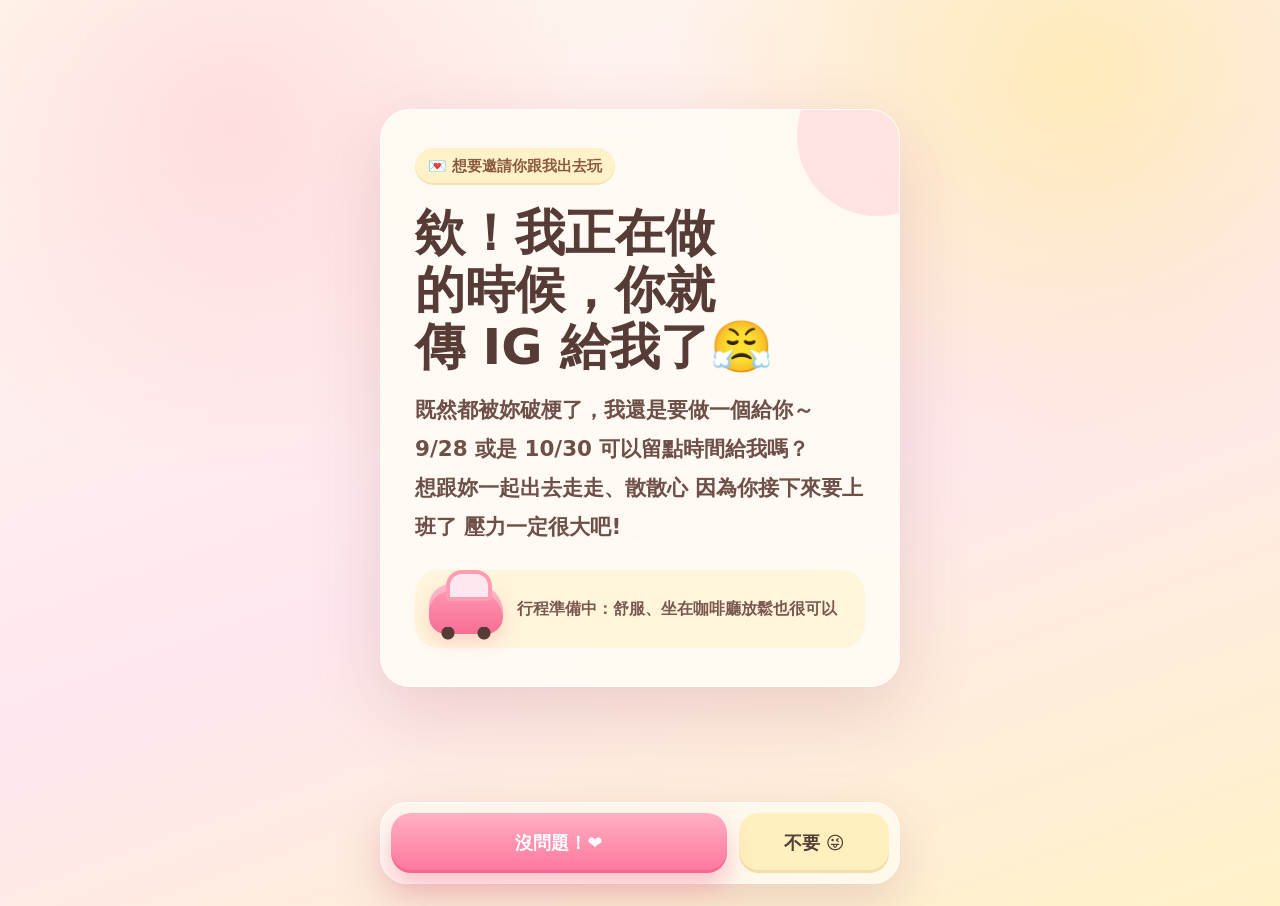
==== index.html @ 69df7c24 "Add files via upload" ====
<!doctype html>
<html lang="zh-Hant">
<head>
  <meta charset="utf-8">
  <meta name="viewport" content="width=device-width, initial-scale=1">
  <meta http-equiv="refresh" content="0; url=home.html">
  <title>正式邀請妳</title>
  <link rel="canonical" href="home.html">
</head>
<body>
  <script>
    window.location.replace("home.html");
  </script>
  <p>如果沒有自動開啟，請點 <a href="home.html">這裡</a>。</p>
</body>
</html>
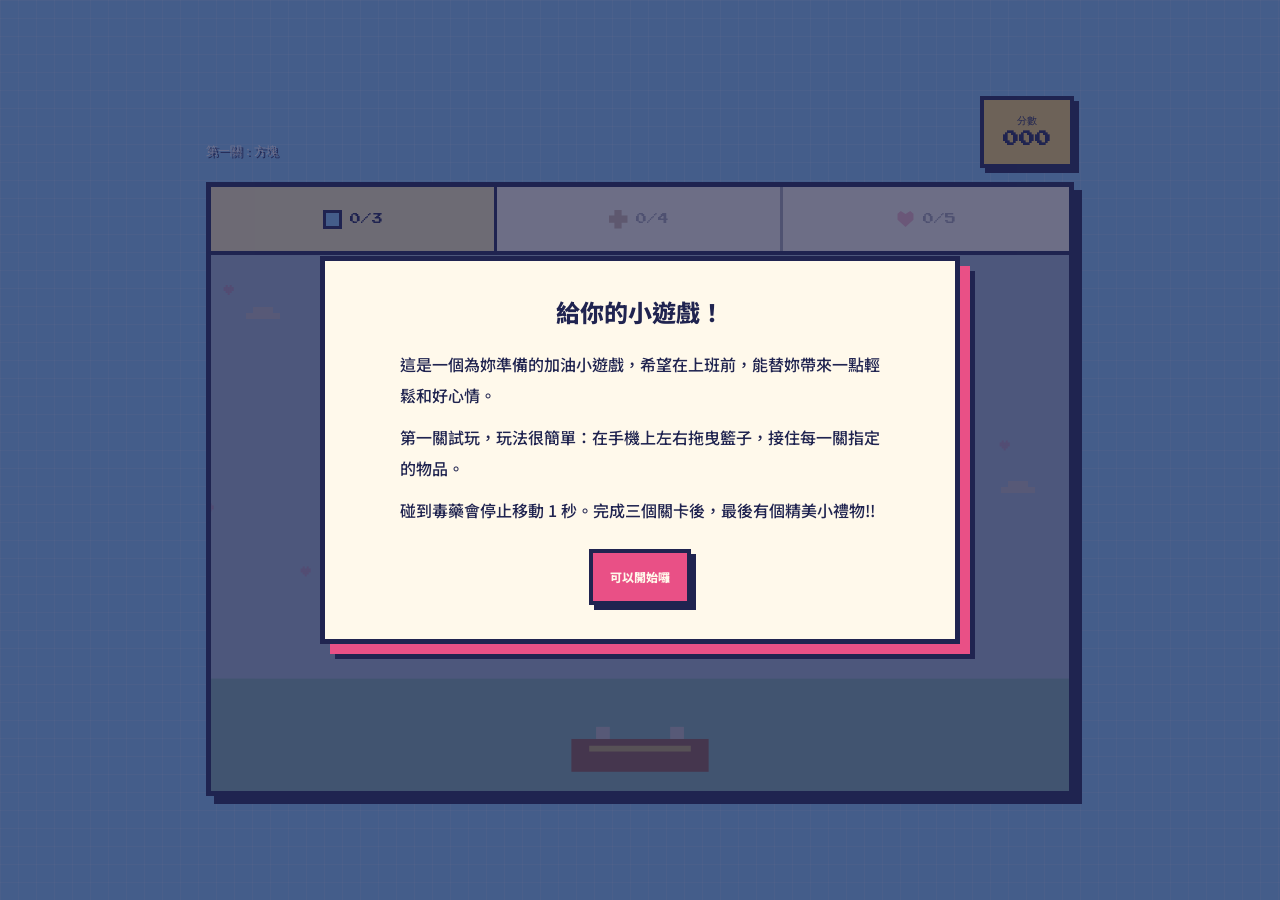
==== commit e7c1b9fb: "Add files via upload" ====
--- a/index.html
+++ b/index.html
@@ -1,16 +1,905 @@
 <!doctype html>
 <html lang="zh-Hant">
+
 <head>
-  <meta charset="utf-8">
-  <meta name="viewport" content="width=device-width, initial-scale=1">
-  <meta http-equiv="refresh" content="0; url=home.html">
-  <title>正式邀請妳</title>
-  <link rel="canonical" href="home.html">
+  <meta charset="UTF-8" />
+  <meta name="viewport" content="width=device-width, initial-scale=1.0, viewport-fit=cover" />
+  <meta name="description" content="A retro pixel catching game" />
+  <title>第一天的冒險</title>
+  <link rel="preconnect" href="https://fonts.googleapis.com" />
+  <link rel="preconnect" href="https://fonts.gstatic.com" crossorigin />
+  <link href="https://fonts.googleapis.com/css2?family=Caveat:wght@500;700&family=Noto+Sans+TC:wght@400;500;700;800&family=Press+Start+2P&display=swap"
+    rel="stylesheet" />
+  <style>
+    :root {
+      --ink: #202450;
+      --cream: #fff9eb;
+      --pink: #ff9ebe;
+      --pink-deep: #e95086;
+      --mint: #a8e5d0;
+      --sky: #8bc8f7;
+      --gold: #ffd768;
+      --line: #202450;
+      font-family: "Press Start 2P", monospace;
+      color: var(--ink);
+      background: #8bc8f7;
+    }
+
+    * {
+      box-sizing: border-box;
+    }
+
+    body {
+      min-width: 320px;
+      min-height: 100vh;
+      min-height: 100svh;
+      margin: 0;
+      overflow-x: hidden;
+      display: grid;
+      place-items: center;
+      background:
+        linear-gradient(90deg, rgba(255, 255, 255, .15) 1px, transparent 1px) 0 0 / 18px 18px,
+        linear-gradient(rgba(255, 255, 255, .15) 1px, transparent 1px) 0 0 / 18px 18px,
+        #8bc8f7;
+    }
+
+    button {
+      font: inherit;
+    }
+
+    .game-shell {
+      width: min(100%, 900px);
+      margin: 0 auto;
+      padding: 20px 16px 28px;
+    }
+
+    .masthead {
+      display: flex;
+      align-items: end;
+      justify-content: space-between;
+      gap: 16px;
+      margin-bottom: 14px;
+    }
+
+    .eyebrow {
+      margin: 0 0 8px;
+      color: #fff;
+      font-size: clamp(9px, 1.5vw, 12px);
+      text-shadow: 2px 2px 0 var(--ink);
+    }
+
+    h1 {
+      margin: 0;
+      font-size: clamp(19px, 4vw, 34px);
+      line-height: 1.35;
+      letter-spacing: 0;
+      color: var(--cream);
+      text-shadow: 4px 4px 0 var(--pink-deep), 7px 7px 0 var(--ink);
+    }
+
+    .score {
+      min-width: 94px;
+      padding: 12px 10px;
+      border: 4px solid var(--ink);
+      background: var(--gold);
+      box-shadow: 5px 5px 0 var(--ink);
+      text-align: center;
+      font-size: 10px;
+      line-height: 1.55;
+    }
+
+    .score strong {
+      display: block;
+      font-size: 16px;
+    }
+
+    .pixel-frame {
+      border: 5px solid var(--ink);
+      background: var(--cream);
+      box-shadow: 8px 8px 0 var(--ink);
+    }
+
+    .hud {
+      display: grid;
+      grid-template-columns: repeat(3, 1fr);
+      border-bottom: 4px solid var(--ink);
+      background: var(--cream);
+    }
+
+    .goal {
+      display: flex;
+      align-items: center;
+      justify-content: center;
+      gap: 8px;
+      min-height: 64px;
+      border-right: 3px solid var(--ink);
+      font-size: 11px;
+    }
+
+    .goal:last-child {
+      border-right: 0;
+    }
+
+    .goal {
+      transition: opacity .2s ease, background .2s ease;
+    }
+
+    .goal.is-locked {
+      opacity: .38;
+    }
+
+    .goal.is-active {
+      background: #fff0b8;
+    }
+
+    .goal.is-complete {
+      background: var(--mint);
+    }
+
+    .goal-icon {
+      width: 19px;
+      height: 19px;
+      image-rendering: pixelated;
+    }
+
+    .goal-icon.heart {
+      background: var(--pink-deep);
+      clip-path: polygon(50% 92%, 8% 54%, 8% 22%, 25% 8%, 50% 23%, 75% 8%, 92% 22%, 92% 54%);
+    }
+
+    .goal-icon.square {
+      background: var(--sky);
+      border: 3px solid var(--ink);
+    }
+
+    .goal-icon.cross {
+      background: #8f563e;
+      clip-path: polygon(31% 0, 69% 0, 69% 31%, 100% 31%, 100% 69%, 69% 69%, 69% 100%, 31% 100%, 31% 69%, 0 69%, 0 31%, 31% 31%);
+    }
+
+    .arena {
+      position: relative;
+      aspect-ratio: 16 / 10;
+      min-height: 370px;
+      overflow: hidden;
+      touch-action: none;
+      background: #d5f0ff;
+    }
+
+    canvas {
+      width: 100%;
+      height: 100%;
+      display: block;
+      cursor: crosshair;
+      image-rendering: pixelated;
+    }
+
+    .pause-layer {
+      position: absolute;
+      inset: 0;
+      display: grid;
+      place-items: center;
+      background: rgba(32, 36, 80, .28);
+    }
+
+    .pause-layer[hidden] {
+      display: none;
+    }
+
+    .start-button,
+    .modal-button {
+      border: 4px solid var(--ink);
+      padding: 15px 17px;
+      font-family: "Noto Sans TC", "Microsoft JhengHei", sans-serif;
+      font-weight: 800;
+      color: var(--cream);
+      background: var(--pink-deep);
+      box-shadow: 5px 5px 0 var(--ink);
+      cursor: pointer;
+      font-size: 12px;
+      line-height: 1.5;
+    }
+
+    .start-button:hover,
+    .modal-button:hover {
+      background: #d63d72;
+    }
+
+    .start-button:active,
+    .modal-button:active {
+      transform: translate(4px, 4px);
+      box-shadow: 1px 1px 0 var(--ink);
+    }
+
+    .modal-backdrop {
+      position: fixed;
+      z-index: 4;
+      inset: 0;
+      display: grid;
+      place-items: center;
+      padding: 18px;
+      background: rgba(32, 36, 80, .65);
+    }
+
+    .modal-backdrop[hidden] {
+      display: none;
+    }
+
+    .modal {
+      width: min(100%, 640px);
+      max-height: min(760px, calc(100vh - 36px));
+      overflow: auto;
+      border: 5px solid var(--ink);
+      padding: clamp(20px, 5vw, 34px);
+      background: var(--cream);
+      box-shadow: 10px 10px 0 var(--pink-deep), 15px 15px 0 var(--ink);
+      text-align: center;
+    }
+
+    .modal h2 {
+      margin: 0 0 20px;
+      font-family: "Noto Sans TC", "Microsoft JhengHei", sans-serif;
+      font-weight: 800;
+      font-size: clamp(16px, 3vw, 24px);
+      line-height: 1.45;
+    }
+
+    .polaroid {
+      width: min(100%, 280px);
+      margin: 0 auto 22px;
+      padding: 10px 10px 30px;
+      border: 3px solid var(--ink);
+      background: white;
+      box-shadow: 5px 5px 0 var(--ink);
+      transform: rotate(-2deg);
+    }
+
+    .polaroid img {
+      width: 100%;
+      aspect-ratio: 1 / .8;
+      object-fit: cover;
+      background: linear-gradient(135deg, var(--pink), var(--gold), var(--sky));
+    }
+
+    .polaroid figcaption {
+      margin-top: 14px;
+      font-family: "Noto Sans TC", "Microsoft JhengHei", sans-serif;
+      font-size: 20px;
+      font-weight: 700;
+      line-height: 1.35;
+    }
+
+      .note {
+        margin: 0 auto 22px;
+      max-width: 520px;
+      font-family: "Noto Sans TC", "Microsoft JhengHei", sans-serif;
+      font-size: clamp(18px, 3.5vw, 22px);
+      font-weight: 700;
+      line-height: 1.65;
+      }
+
+      .intro-copy {
+        margin: 0 auto 24px;
+        max-width: 480px;
+        font-family: "Noto Sans TC", "Microsoft JhengHei", sans-serif;
+        font-size: 16px;
+        font-weight: 500;
+        line-height: 1.9;
+        text-align: left;
+      }
+
+      .intro-copy p { margin: 0 0 12px; }
+      .intro-copy p:last-child { margin-bottom: 0; }
+
+    .photo-gallery {
+      display: grid;
+      grid-template-columns: repeat(5, minmax(0, 1fr));
+      gap: 8px;
+      margin: 0 auto 24px;
+      max-width: 560px;
+    }
+
+    .milestone-memory {
+      display: grid;
+      grid-template-columns: repeat(6, minmax(0, 1fr));
+      grid-template-rows: repeat(4, minmax(58px, 1fr));
+      gap: 8px;
+      min-height: 330px;
+      margin-bottom: 22px;
+    }
+
+    .milestone-memory .note {
+      z-index: 1;
+      grid-column: 2 / 6;
+      grid-row: 2 / 4;
+      display: grid;
+      place-items: center;
+      margin: 0;
+      padding: 18px;
+      border: 3px solid var(--pink-deep);
+      background: rgba(255, 249, 235, .96);
+      box-shadow: 4px 4px 0 var(--ink);
+    }
+
+    .milestone-memory figure:nth-of-type(1) { grid-column: 1; grid-row: 1; }
+    .milestone-memory figure:nth-of-type(2) { grid-column: 2; grid-row: 1; }
+    .milestone-memory figure:nth-of-type(3) { grid-column: 3; grid-row: 1; }
+    .milestone-memory figure:nth-of-type(4) { grid-column: 4; grid-row: 1; }
+    .milestone-memory figure:nth-of-type(5) { grid-column: 5; grid-row: 1; }
+    .milestone-memory figure:nth-of-type(6) { grid-column: 6; grid-row: 1; }
+    .milestone-memory figure:nth-of-type(7) { grid-column: 1; grid-row: 2; }
+    .milestone-memory figure:nth-of-type(8) { grid-column: 6; grid-row: 2; }
+    .milestone-memory figure:nth-of-type(9) { grid-column: 1; grid-row: 3; }
+    .milestone-memory figure:nth-of-type(10) { grid-column: 6; grid-row: 3; }
+    }
+
+    .photo-tile {
+      aspect-ratio: 1;
+      width: 100%;
+      margin: 0;
+      overflow: hidden;
+      border: 2px solid var(--ink);
+      background: var(--pink);
+      box-shadow: 2px 2px 0 var(--ink);
+    }
+
+    .photo-tile img {
+      width: 100%;
+      height: 100%;
+      object-fit: cover;
+    }
+
+    .letter {
+      margin: 0 0 25px;
+      padding: 20px;
+      border: 3px dashed var(--pink-deep);
+      background: #fff;
+      font-family: "Noto Sans TC", "Microsoft JhengHei", sans-serif;
+      font-size: clamp(17px, 3.5vw, 20px);
+      font-weight: 500;
+      line-height: 1.9;
+      text-align: left;
+    }
+
+    .letter p {
+      margin: 0 0 12px;
+    }
+
+    .letter p:last-child {
+      margin-bottom: 0;
+    }
+
+    @media (max-width: 520px) {
+      .game-shell {
+        min-height: 100svh;
+        display: grid;
+        grid-template-rows: auto minmax(0, 1fr);
+        align-content: start;
+        padding:
+          max(12px, env(safe-area-inset-top)) max(10px, env(safe-area-inset-right)) max(16px, env(safe-area-inset-bottom)) max(10px, env(safe-area-inset-left));
+      }
+
+      .masthead {
+        align-items: center;
+        margin-bottom: 10px;
+      }
+
+      .eyebrow {
+        margin-bottom: 5px;
+      }
+
+      h1 {
+        font-size: clamp(17px, 6vw, 24px);
+      }
+
+      .score {
+        min-width: 76px;
+        padding: 8px 6px;
+        font-size: 8px;
+      }
+
+      .score strong {
+        font-size: 12px;
+      }
+
+      .pixel-frame {
+        display: grid;
+        grid-template-rows: auto minmax(0, 1fr) auto;
+        min-height: 0;
+        align-self: stretch;
+      }
+
+      .arena {
+        height: clamp(310px, calc(100svh - 165px), 610px);
+        min-height: 0;
+        aspect-ratio: auto;
+      }
+
+      .goal {
+        min-height: 55px;
+        gap: 5px;
+        font-size: 9px;
+      }
+
+      .goal-icon {
+        width: 15px;
+        height: 15px;
+      }
+
+      .modal-backdrop {
+        padding: max(14px, env(safe-area-inset-top)) 14px max(14px, env(safe-area-inset-bottom));
+      }
+
+      .modal {
+        max-height: calc(100svh - 28px);
+        padding: 20px 16px;
+      }
+
+      .letter {
+        padding: 16px;
+      }
+
+      .photo-gallery {
+        grid-template-columns: repeat(2, minmax(0, 1fr));
+        gap: 12px;
+      }
+
+    }
+
+    @media (max-width: 720px) and (orientation: landscape) {
+      .game-shell {
+        padding-block: 8px;
+      }
+
+      .masthead {
+        margin-bottom: 6px;
+      }
+
+      .eyebrow {
+        display: none;
+      }
+
+      .arena {
+        min-height: 260px;
+      }
+
+      .goal {
+        min-height: 45px;
+      }
+
+    }
+  </style>
 </head>
+
 <body>
+  <main class="game-shell">
+    <header class="masthead">
+        <div>
+          <p class="eyebrow" id="eyebrow">第一關</p>
+        </div>
+      <div class="score" aria-label="分數"><span id="scoreLabel">分數</span><strong id="score">000</strong></div>
+    </header>
+
+    <section class="pixel-frame" aria-label="Pixel catching game">
+      <div class="hud" aria-label="Collection goals">
+        <div class="goal" data-goal="square"><span class="goal-icon square"></span><span id="squares">0/3</span></div>
+        <div class="goal" data-goal="cross"><span class="goal-icon cross"></span><span id="crosses">0/4</span></div>
+        <div class="goal" data-goal="heart"><span class="goal-icon heart"></span><span id="hearts">0/5</span></div>
+      </div>
+      <div class="arena" id="arena">
+        <canvas id="game" aria-label="移動籃子接住掉落物品"></canvas>
+        <div class="pause-layer" id="startLayer">
+          <button class="start-button" id="startButton" type="button">開始遊戲</button>
+        </div>
+      </div>
+    </section>
+    </main>
+
+    <div class="modal-backdrop" id="introBackdrop">
+      <section class="modal" role="dialog" aria-modal="true" aria-labelledby="introTitle">
+        <h2 id="introTitle">歡迎來到第一天的冒險！</h2>
+        <div class="intro-copy" id="introCopy"></div>
+        <button class="modal-button" id="introButton" type="button">我準備好了</button>
+      </section>
+    </div>
+
+    <div class="modal-backdrop" id="milestoneBackdrop" hidden>
+    <section class="modal" role="dialog" aria-modal="true" aria-labelledby="milestoneTitle">
+      <h2 id="milestoneTitle">完成目標！</h2>
+      <div class="milestone-memory">
+        <p class="note" id="milestoneNote"></p>
+      </div>
+      <button class="modal-button" id="continueButton" type="button">下一關</button>
+    </section>
+  </div>
+
+  <div class="modal-backdrop" id="victoryBackdrop" hidden>
+    <section class="modal" role="dialog" aria-modal="true" aria-labelledby="victoryTitle">
+      <h2 id="victoryTitle">冒險完成！</h2>
+      <div class="photo-gallery" id="photoGallery" aria-label="回憶照片牆"></div>
+      <article class="letter" id="letter"></article>
+      <button class="modal-button" id="restartButton" type="button">再玩一次</button>
+    </section>
+  </div>
+
+  <script src="./content.js"></script>
   <script>
-    window.location.replace("home.html");
+    "use strict";
+
+    const canvas = document.getElementById("game");
+    const context = canvas.getContext("2d");
+    const arena = document.getElementById("arena");
+    const scoreEl = document.getElementById("score");
+    const startLayer = document.getElementById("startLayer");
+    const targets = Object.fromEntries(
+      Object.entries(GAME_CONTENT.stages).map(([type, stage]) => [type, stage.target])
+    );
+    const collected = { heart: 0, cross: 0, square: 0 };
+    const stageTypes = ["square", "cross", "heart"];
+    const counterIds = { heart: "hearts", cross: "crosses", square: "squares" };
+    const colors = { heart: "#e95086", cross: "#8f563e", square: "#5aaee9", hazard: "#7865b4" };
+    let width = 0, height = 0, lastTime = 0, spawnTimer = 0, score = 0;
+    let playing = false, frozenUntil = 0, shake = 0, stageIndex = 0;
+    let items = [], particles = [], confetti = [];
+    const player = { x: .5, y: .88, width: .16 };
+    const pressed = new Set();
+    let dragState = null;
+
+    function applyContent() {
+      const ui = GAME_CONTENT.ui;
+      document.title = ui.pageTitle;
+      document.getElementById("eyebrow").textContent = ui.eyebrow;
+      document.getElementById("scoreLabel").textContent = ui.scoreLabel;
+      document.getElementById("startButton").textContent = ui.startButton;
+        document.getElementById("continueButton").textContent = ui.continueButton;
+        document.getElementById("restartButton").textContent = ui.restartButton;
+        document.getElementById("introTitle").textContent = GAME_CONTENT.intro.title;
+        document.getElementById("introCopy").innerHTML = GAME_CONTENT.intro.lines
+          .map(text => "<p>" + text + "</p>")
+          .join("");
+        document.getElementById("introButton").textContent = GAME_CONTENT.intro.button;
+      document.getElementById("victoryTitle").textContent = ui.victoryTitle;
+    }
+
+    function resize() {
+      const rect = arena.getBoundingClientRect();
+      const ratio = Math.min(window.devicePixelRatio || 1, 2);
+      canvas.width = Math.round(rect.width * ratio);
+      canvas.height = Math.round(rect.height * ratio);
+      context.setTransform(ratio, 0, 0, ratio, 0, 0);
+      width = rect.width;
+      height = rect.height;
+    }
+
+    function drawPixelHeart(x, y, size, color) {
+      const s = size / 5;
+      context.fillStyle = color;
+      [[1, 0], [3, 0], [0, 1], [1, 1], [2, 1], [3, 1], [4, 1], [0, 2], [1, 2], [2, 2], [3, 2], [4, 2], [1, 3], [2, 3], [3, 3], [2, 4]].forEach(([px, py]) => context.fillRect(x + px * s, y + py * s, s, s));
+    }
+
+    function drawCross(x, y, size) {
+      const arm = size * .32;
+      context.fillStyle = colors.cross;
+      context.fillRect(x + arm, y, size - arm * 2, size);
+      context.fillRect(x, y + arm, size, size - arm * 2);
+      context.fillStyle = "#f3d4b3";
+      context.fillRect(x + arm + size * .08, y + arm + size * .08, size * .14, size * .14);
+    }
+
+    function drawSquare(x, y, size) {
+      context.fillStyle = colors.square;
+      context.fillRect(x, y, size, size);
+      context.fillStyle = "#d9f4ff";
+      context.fillRect(x + size * .2, y + size * .2, size * .24, size * .24);
+    }
+
+    function drawHazard(x, y, size) {
+      context.fillStyle = colors.hazard;
+      context.fillRect(x + size * .25, y, size * .5, size * .16);
+      context.fillRect(x + size * .15, y + size * .16, size * .7, size * .7);
+      context.fillStyle = "#f5dcff";
+      context.fillRect(x + size * .28, y + size * .42, size * .44, size * .2);
+      context.fillStyle = "#202450";
+      context.fillRect(x + size * .44, y + size * .22, size * .12, size * .12);
+    }
+
+      function drawBasket() {
+        const basketWidth = player.width * width;
+        const basketHeight = Math.max(30, height * .09);
+        const x = player.x * width - basketWidth / 2;
+        const y = player.y * height;
+        if (performance.now() < frozenUntil) {
+          context.fillStyle = "rgba(120, 101, 180, .45)";
+          context.fillRect(x - 7, y - 7, basketWidth + 14, basketHeight + 14);
+          context.fillStyle = "#f5dcff";
+          context.fillRect(x - 4, y - 4, basketWidth + 8, 4);
+        }
+        context.fillStyle = "#b86d4b";
+      context.fillRect(x, y + basketHeight * .25, basketWidth, basketHeight * .68);
+      context.fillStyle = "#ffd768";
+      context.fillRect(x + basketWidth * .13, y + basketHeight * .39, basketWidth * .74, basketHeight * .12);
+      context.fillStyle = "#fff9eb";
+      context.fillRect(x + basketWidth * .18, y, basketWidth * .1, basketHeight * .25);
+      context.fillRect(x + basketWidth * .72, y, basketWidth * .1, basketHeight * .25);
+    }
+
+    function drawBackground(time) {
+      context.fillStyle = "#d5f0ff";
+      context.fillRect(0, 0, width, height);
+      context.fillStyle = "#a8e5d0";
+      context.fillRect(0, height * .79, width, height * .21);
+      for (let i = 0; i < 11; i++) {
+        const x = ((i * 97 + time * .006) % (width + 35)) - 18;
+        const y = 30 + ((i * 63) % (height * .65));
+        drawPixelHeart(x, y, 10, "rgba(255, 158, 190, .55)");
+      }
+      context.fillStyle = "#fff9eb";
+      for (let i = 0; i < 6; i++) {
+        const x = (i * 151 + 35) % width;
+        const y = 58 + (i % 3) * 87;
+        context.fillRect(x, y, 34, 6);
+        context.fillRect(x + 7, y - 6, 20, 6);
+      }
+    }
+
+    function spawnItem() {
+      const roll = Math.random();
+      const type = roll < .4 ? stageTypes[stageIndex] : "hazard";
+      items.push({
+        type,
+        x: .08 + Math.random() * .84,
+        y: -.08,
+        speed: .32 + Math.random() * .20,
+        size: Math.max(21, Math.min(32, width * .045)),
+        drift: (Math.random() - .5) * .09
+      });
+    }
+
+    function burst(x, y, color, amount = 10) {
+      for (let i = 0; i < amount; i++) {
+        particles.push({ x, y, vx: (Math.random() - .5) * 150, vy: (Math.random() - .7) * 170, life: .45 + Math.random() * .3, color });
+      }
+    }
+
+    function catchItem(item) {
+      const x = item.x * width, y = item.y * height;
+        if (item.type === "hazard") {
+          frozenUntil = performance.now() + 1000;
+        score = Math.max(0, score - 15);
+        shake = 13;
+        burst(x, y, colors.hazard, 16);
+      } else {
+        collected[item.type]++;
+        score += 10;
+        burst(x, y, colors[item.type]);
+          document.getElementById(counterIds[item.type]).textContent = collected[item.type] + "/" + targets[item.type];
+        if (collected[item.type] === targets[item.type]) {
+          items = [];
+          showMilestone(item.type);
+        }
+      }
+      scoreEl.textContent = String(score).padStart(3, "0");
+    }
+
+    function showMilestone(type) {
+      playing = false;
+      updateStageUI();
+      const data = GAME_CONTENT.stages[type];
+      document.getElementById("milestoneTitle").textContent = data.title;
+      document.getElementById("milestoneNote").textContent = data.message;
+      document.getElementById("continueButton").textContent =
+        stageIndex === stageTypes.length - 1
+          ? GAME_CONTENT.ui.finishButton
+          : GAME_CONTENT.ui.continueButton;
+        renderMilestonePhotos(data.photos);
+        document.getElementById("milestoneBackdrop").hidden = false;
+    }
+
+    function updateStageUI() {
+      stageTypes.forEach((type, index) => {
+        const goal = document.querySelector('[data-goal="' + type + '"]');
+        goal.classList.toggle("is-active", index === stageIndex && collected[type] < targets[type]);
+        goal.classList.toggle("is-complete", collected[type] >= targets[type]);
+        goal.classList.toggle("is-locked", index > stageIndex);
+      });
+      document.getElementById("eyebrow").textContent = GAME_CONTENT.ui.stageLabels[stageIndex];
+    }
+
+    function setImage(image, source) {
+      const asset = typeof source === "string" ? { src: source } : source;
+      let fallbackUsed = false;
+
+      image.onerror = () => {
+        if (asset.fallback && !fallbackUsed) {
+          fallbackUsed = true;
+          image.src = asset.fallback;
+          return;
+        }
+        image.removeAttribute("src");
+        image.alt = GAME_CONTENT.ui.missingPhoto + asset.src;
+      };
+      image.src = asset.src;
+    }
+
+    function renderPhotoGallery(galleryId, photos) {
+      const gallery = document.getElementById(galleryId);
+      gallery.replaceChildren();
+      gallery.hidden = !photos || photos.length === 0;
+
+      (photos || []).slice(0, 10).forEach((asset, index) => {
+        const tile = document.createElement("figure");
+        const image = document.createElement("img");
+        const label = asset.caption || "回憶照片 " + (index + 1);
+
+        tile.className = "photo-tile";
+        image.alt = label;
+        image.loading = "eager";
+        image.title = label;
+        setImage(image, asset);
+        tile.append(image);
+        gallery.append(tile);
+      });
+    }
+
+    function renderMilestonePhotos(photos) {
+      const memory = document.querySelector(".milestone-memory");
+      memory.querySelectorAll(".milestone-photo").forEach(tile => tile.remove());
+
+      (photos || []).slice(0, 10).forEach((asset, index) => {
+        const tile = document.createElement("figure");
+        const image = document.createElement("img");
+        const label = asset.caption || "回憶照片 " + (index + 1);
+
+        tile.className = "photo-tile milestone-photo";
+        image.alt = label;
+        image.loading = "eager";
+        image.title = label;
+        setImage(image, asset);
+        tile.append(image);
+        memory.append(tile);
+      });
+    }
+
+    function renderGallery() {
+      renderPhotoGallery("photoGallery", GAME_CONTENT.photos.gallery);
+    }
+
+    function win() {
+      playing = false;
+      for (let i = 0; i < 120; i++) {
+        confetti.push({ x: Math.random() * width, y: -Math.random() * height, vy: 40 + Math.random() * 120, size: 4 + Math.random() * 8, color: [colors.heart, colors.cross, colors.square, colors.hazard][i % 4] });
+      }
+      setTimeout(() => {
+        document.getElementById("letter").innerHTML = GAME_CONTENT.letter.map(text => "<p>" + text + "</p>").join("");
+        document.getElementById("victoryBackdrop").hidden = false;
+      }, 650);
+    }
+
+    function update(delta, now) {
+      const speed = (pressed.has("ArrowLeft") || pressed.has("a") || pressed.has("A") ? -1 : 0) + (pressed.has("ArrowRight") || pressed.has("d") || pressed.has("D") ? 1 : 0);
+      if (now >= frozenUntil) player.x = Math.max(.08, Math.min(.92, player.x + speed * delta * .65));
+      items.forEach(item => { item.y += item.speed * delta; item.x += item.drift * delta; });
+      const basketY = player.y * height;
+      const basketHalf = player.width * width * .52;
+      items = items.filter(item => {
+        const x = item.x * width, y = item.y * height;
+        if (y > basketY - 16 && y < basketY + 45 && Math.abs(x - player.x * width) < basketHalf) {
+          catchItem(item);
+          return false;
+        }
+        return y < height + 50;
+      });
+      particles.forEach(p => { p.x += p.vx * delta; p.y += p.vy * delta; p.vy += 350 * delta; p.life -= delta; });
+      particles = particles.filter(p => p.life > 0);
+    }
+
+    function render(time) {
+      context.save();
+      if (shake > 0) {
+        context.translate((Math.random() - .5) * shake, (Math.random() - .5) * shake);
+        shake *= .82;
+      }
+      drawBackground(time);
+      items.forEach(item => {
+        const x = item.x * width - item.size / 2, y = item.y * height - item.size / 2;
+        if (item.type === "heart") drawPixelHeart(x, y, item.size, colors.heart);
+        if (item.type === "cross") drawCross(x, y, item.size);
+        if (item.type === "square") drawSquare(x, y, item.size);
+        if (item.type === "hazard") drawHazard(x, y, item.size);
+      });
+      particles.forEach(p => { context.globalAlpha = Math.max(0, p.life * 1.5); context.fillStyle = p.color; context.fillRect(p.x, p.y, 5, 5); });
+      context.globalAlpha = 1;
+      confetti.forEach(piece => { context.fillStyle = piece.color; context.fillRect(piece.x, piece.y, piece.size, piece.size); piece.y += piece.vy / 60; });
+      drawBasket();
+      context.restore();
+    }
+
+    function loop(time) {
+      const delta = Math.min((time - lastTime) / 1000 || 0, .05);
+      lastTime = time;
+      if (playing) {
+        spawnTimer += delta;
+        if (spawnTimer > .55) { spawnItem(); spawnTimer = 0; }
+        update(delta, time);
+      }
+      render(time);
+      requestAnimationFrame(loop);
+    }
+
+    function begin() {
+      playing = true;
+      startLayer.hidden = true;
+    }
+
+    function reset() {
+      Object.keys(collected).forEach(type => {
+        collected[type] = 0;
+          document.getElementById(counterIds[type]).textContent = "0/" + targets[type];
+      });
+      items = []; particles = []; confetti = []; score = 0; stageIndex = 0; player.x = .5;
+      scoreEl.textContent = "000";
+      updateStageUI();
+      document.getElementById("victoryBackdrop").hidden = true;
+      begin();
+    }
+
+      document.getElementById("startButton").addEventListener("click", begin);
+      document.getElementById("introButton").addEventListener("click", () => {
+        document.getElementById("introBackdrop").hidden = true;
+      });
+      document.getElementById("continueButton").addEventListener("click", () => {
+      document.getElementById("milestoneBackdrop").hidden = true;
+      if (stageIndex === stageTypes.length - 1) {
+        win();
+        return;
+      }
+      items = [];
+      stageIndex++;
+      updateStageUI();
+      playing = true;
+    });
+    document.getElementById("restartButton").addEventListener("click", reset);
+    window.addEventListener("keydown", event => {
+      if (["ArrowLeft", "ArrowRight", "a", "A", "d", "D"].includes(event.key)) {
+        event.preventDefault();
+        pressed.add(event.key);
+      }
+    });
+    window.addEventListener("keyup", event => pressed.delete(event.key));
+      function startDrag(event) {
+        if (performance.now() < frozenUntil) return;
+        const rect = arena.getBoundingClientRect();
+        dragState = {
+          pointerId: event.pointerId,
+          startX: event.clientX,
+          playerX: player.x,
+          arenaWidth: rect.width
+        };
+        arena.setPointerCapture(event.pointerId);
+      }
+
+      function movePlayerWithDrag(event) {
+        if (!dragState || event.pointerId !== dragState.pointerId || performance.now() < frozenUntil) return;
+        const distance = (event.clientX - dragState.startX) / dragState.arenaWidth;
+        player.x = Math.max(.08, Math.min(.92, dragState.playerX + distance));
+      }
+
+      function endDrag(event) {
+        if (dragState && event.pointerId === dragState.pointerId) dragState = null;
+      }
+
+    arena.addEventListener("pointerdown", startDrag);
+    arena.addEventListener("pointermove", movePlayerWithDrag);
+    arena.addEventListener("pointerup", endDrag);
+    arena.addEventListener("pointercancel", endDrag);
+    arena.addEventListener("lostpointercapture", endDrag);
+    window.addEventListener("resize", resize);
+
+    resize();
+    applyContent();
+    updateStageUI();
+    requestAnimationFrame(loop);
   </script>
-  <p>如果沒有自動開啟，請點 <a href="home.html">這裡</a>。</p>
 </body>
+
 </html>
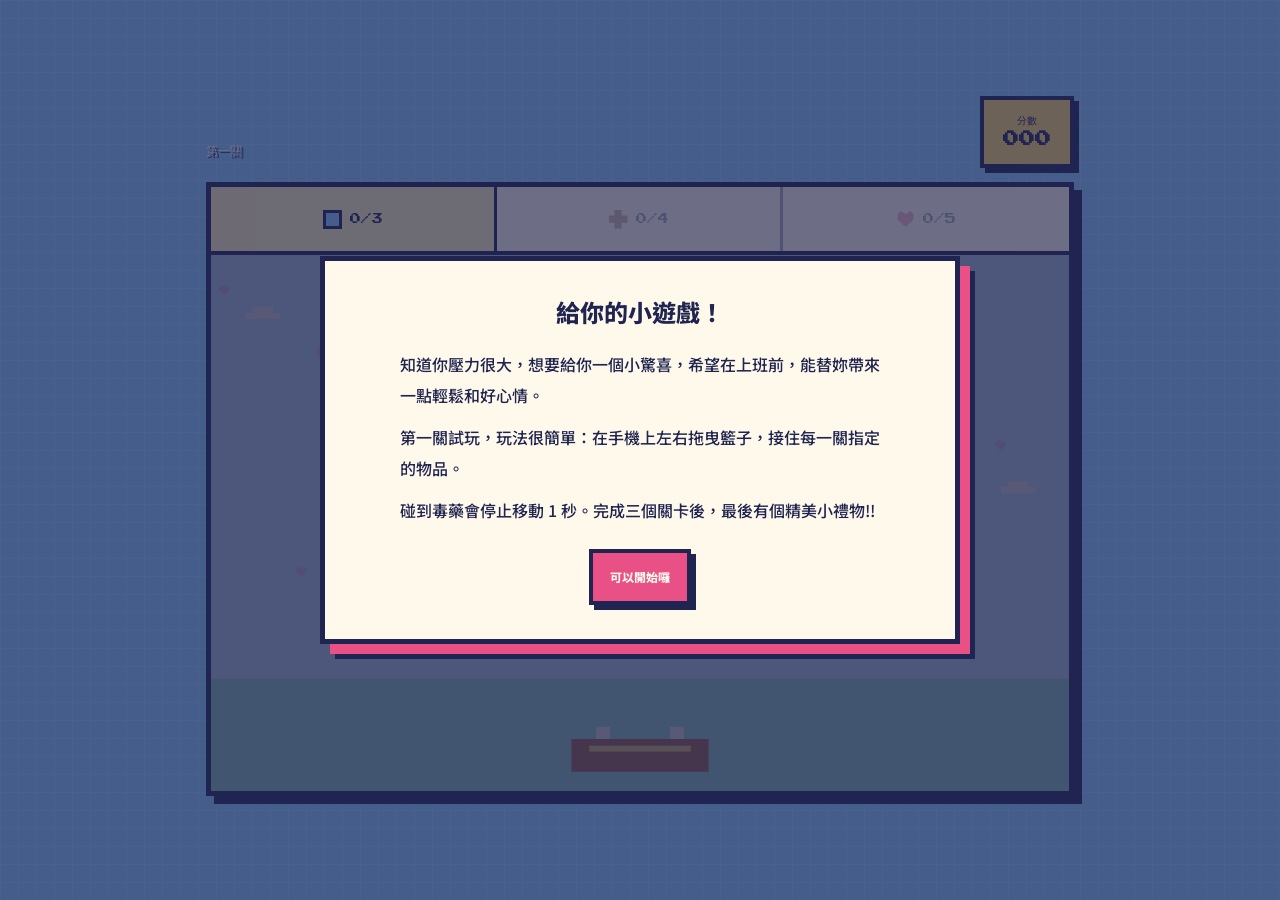
==== commit 4bb29745: "Add files via upload" ====
--- a/index.html
+++ b/index.html
@@ -9,466 +9,8 @@
   <link rel="preconnect" href="https://fonts.googleapis.com" />
   <link rel="preconnect" href="https://fonts.gstatic.com" crossorigin />
   <link href="https://fonts.googleapis.com/css2?family=Caveat:wght@500;700&family=Noto+Sans+TC:wght@400;500;700;800&family=Press+Start+2P&display=swap"
-    rel="stylesheet" />
-  <style>
-    :root {
-      --ink: #202450;
-      --cream: #fff9eb;
-      --pink: #ff9ebe;
-      --pink-deep: #e95086;
-      --mint: #a8e5d0;
-      --sky: #8bc8f7;
-      --gold: #ffd768;
-      --line: #202450;
-      font-family: "Press Start 2P", monospace;
-      color: var(--ink);
-      background: #8bc8f7;
-    }
-
-    * {
-      box-sizing: border-box;
-    }
-
-    body {
-      min-width: 320px;
-      min-height: 100vh;
-      min-height: 100svh;
-      margin: 0;
-      overflow-x: hidden;
-      display: grid;
-      place-items: center;
-      background:
-        linear-gradient(90deg, rgba(255, 255, 255, .15) 1px, transparent 1px) 0 0 / 18px 18px,
-        linear-gradient(rgba(255, 255, 255, .15) 1px, transparent 1px) 0 0 / 18px 18px,
-        #8bc8f7;
-    }
-
-    button {
-      font: inherit;
-    }
-
-    .game-shell {
-      width: min(100%, 900px);
-      margin: 0 auto;
-      padding: 20px 16px 28px;
-    }
-
-    .masthead {
-      display: flex;
-      align-items: end;
-      justify-content: space-between;
-      gap: 16px;
-      margin-bottom: 14px;
-    }
-
-    .eyebrow {
-      margin: 0 0 8px;
-      color: #fff;
-      font-size: clamp(9px, 1.5vw, 12px);
-      text-shadow: 2px 2px 0 var(--ink);
-    }
-
-    h1 {
-      margin: 0;
-      font-size: clamp(19px, 4vw, 34px);
-      line-height: 1.35;
-      letter-spacing: 0;
-      color: var(--cream);
-      text-shadow: 4px 4px 0 var(--pink-deep), 7px 7px 0 var(--ink);
-    }
-
-    .score {
-      min-width: 94px;
-      padding: 12px 10px;
-      border: 4px solid var(--ink);
-      background: var(--gold);
-      box-shadow: 5px 5px 0 var(--ink);
-      text-align: center;
-      font-size: 10px;
-      line-height: 1.55;
-    }
-
-    .score strong {
-      display: block;
-      font-size: 16px;
-    }
-
-    .pixel-frame {
-      border: 5px solid var(--ink);
-      background: var(--cream);
-      box-shadow: 8px 8px 0 var(--ink);
-    }
-
-    .hud {
-      display: grid;
-      grid-template-columns: repeat(3, 1fr);
-      border-bottom: 4px solid var(--ink);
-      background: var(--cream);
-    }
-
-    .goal {
-      display: flex;
-      align-items: center;
-      justify-content: center;
-      gap: 8px;
-      min-height: 64px;
-      border-right: 3px solid var(--ink);
-      font-size: 11px;
-    }
-
-    .goal:last-child {
-      border-right: 0;
-    }
-
-    .goal {
-      transition: opacity .2s ease, background .2s ease;
-    }
-
-    .goal.is-locked {
-      opacity: .38;
-    }
-
-    .goal.is-active {
-      background: #fff0b8;
-    }
-
-    .goal.is-complete {
-      background: var(--mint);
-    }
-
-    .goal-icon {
-      width: 19px;
-      height: 19px;
-      image-rendering: pixelated;
-    }
-
-    .goal-icon.heart {
-      background: var(--pink-deep);
-      clip-path: polygon(50% 92%, 8% 54%, 8% 22%, 25% 8%, 50% 23%, 75% 8%, 92% 22%, 92% 54%);
-    }
-
-    .goal-icon.square {
-      background: var(--sky);
-      border: 3px solid var(--ink);
-    }
-
-    .goal-icon.cross {
-      background: #8f563e;
-      clip-path: polygon(31% 0, 69% 0, 69% 31%, 100% 31%, 100% 69%, 69% 69%, 69% 100%, 31% 100%, 31% 69%, 0 69%, 0 31%, 31% 31%);
-    }
-
-    .arena {
-      position: relative;
-      aspect-ratio: 16 / 10;
-      min-height: 370px;
-      overflow: hidden;
-      touch-action: none;
-      background: #d5f0ff;
-    }
-
-    canvas {
-      width: 100%;
-      height: 100%;
-      display: block;
-      cursor: crosshair;
-      image-rendering: pixelated;
-    }
-
-    .pause-layer {
-      position: absolute;
-      inset: 0;
-      display: grid;
-      place-items: center;
-      background: rgba(32, 36, 80, .28);
-    }
-
-    .pause-layer[hidden] {
-      display: none;
-    }
-
-    .start-button,
-    .modal-button {
-      border: 4px solid var(--ink);
-      padding: 15px 17px;
-      font-family: "Noto Sans TC", "Microsoft JhengHei", sans-serif;
-      font-weight: 800;
-      color: var(--cream);
-      background: var(--pink-deep);
-      box-shadow: 5px 5px 0 var(--ink);
-      cursor: pointer;
-      font-size: 12px;
-      line-height: 1.5;
-    }
-
-    .start-button:hover,
-    .modal-button:hover {
-      background: #d63d72;
-    }
-
-    .start-button:active,
-    .modal-button:active {
-      transform: translate(4px, 4px);
-      box-shadow: 1px 1px 0 var(--ink);
-    }
-
-    .modal-backdrop {
-      position: fixed;
-      z-index: 4;
-      inset: 0;
-      display: grid;
-      place-items: center;
-      padding: 18px;
-      background: rgba(32, 36, 80, .65);
-    }
-
-    .modal-backdrop[hidden] {
-      display: none;
-    }
-
-    .modal {
-      width: min(100%, 640px);
-      max-height: min(760px, calc(100vh - 36px));
-      overflow: auto;
-      border: 5px solid var(--ink);
-      padding: clamp(20px, 5vw, 34px);
-      background: var(--cream);
-      box-shadow: 10px 10px 0 var(--pink-deep), 15px 15px 0 var(--ink);
-      text-align: center;
-    }
-
-    .modal h2 {
-      margin: 0 0 20px;
-      font-family: "Noto Sans TC", "Microsoft JhengHei", sans-serif;
-      font-weight: 800;
-      font-size: clamp(16px, 3vw, 24px);
-      line-height: 1.45;
-    }
-
-    .polaroid {
-      width: min(100%, 280px);
-      margin: 0 auto 22px;
-      padding: 10px 10px 30px;
-      border: 3px solid var(--ink);
-      background: white;
-      box-shadow: 5px 5px 0 var(--ink);
-      transform: rotate(-2deg);
-    }
-
-    .polaroid img {
-      width: 100%;
-      aspect-ratio: 1 / .8;
-      object-fit: cover;
-      background: linear-gradient(135deg, var(--pink), var(--gold), var(--sky));
-    }
-
-    .polaroid figcaption {
-      margin-top: 14px;
-      font-family: "Noto Sans TC", "Microsoft JhengHei", sans-serif;
-      font-size: 20px;
-      font-weight: 700;
-      line-height: 1.35;
-    }
-
-      .note {
-        margin: 0 auto 22px;
-      max-width: 520px;
-      font-family: "Noto Sans TC", "Microsoft JhengHei", sans-serif;
-      font-size: clamp(18px, 3.5vw, 22px);
-      font-weight: 700;
-      line-height: 1.65;
-      }
-
-      .intro-copy {
-        margin: 0 auto 24px;
-        max-width: 480px;
-        font-family: "Noto Sans TC", "Microsoft JhengHei", sans-serif;
-        font-size: 16px;
-        font-weight: 500;
-        line-height: 1.9;
-        text-align: left;
-      }
-
-      .intro-copy p { margin: 0 0 12px; }
-      .intro-copy p:last-child { margin-bottom: 0; }
-
-    .photo-gallery {
-      display: grid;
-      grid-template-columns: repeat(5, minmax(0, 1fr));
-      gap: 8px;
-      margin: 0 auto 24px;
-      max-width: 560px;
-    }
-
-    .milestone-memory {
-      display: grid;
-      grid-template-columns: repeat(6, minmax(0, 1fr));
-      grid-template-rows: repeat(4, minmax(58px, 1fr));
-      gap: 8px;
-      min-height: 330px;
-      margin-bottom: 22px;
-    }
-
-    .milestone-memory .note {
-      z-index: 1;
-      grid-column: 2 / 6;
-      grid-row: 2 / 4;
-      display: grid;
-      place-items: center;
-      margin: 0;
-      padding: 18px;
-      border: 3px solid var(--pink-deep);
-      background: rgba(255, 249, 235, .96);
-      box-shadow: 4px 4px 0 var(--ink);
-    }
-
-    .milestone-memory figure:nth-of-type(1) { grid-column: 1; grid-row: 1; }
-    .milestone-memory figure:nth-of-type(2) { grid-column: 2; grid-row: 1; }
-    .milestone-memory figure:nth-of-type(3) { grid-column: 3; grid-row: 1; }
-    .milestone-memory figure:nth-of-type(4) { grid-column: 4; grid-row: 1; }
-    .milestone-memory figure:nth-of-type(5) { grid-column: 5; grid-row: 1; }
-    .milestone-memory figure:nth-of-type(6) { grid-column: 6; grid-row: 1; }
-    .milestone-memory figure:nth-of-type(7) { grid-column: 1; grid-row: 2; }
-    .milestone-memory figure:nth-of-type(8) { grid-column: 6; grid-row: 2; }
-    .milestone-memory figure:nth-of-type(9) { grid-column: 1; grid-row: 3; }
-    .milestone-memory figure:nth-of-type(10) { grid-column: 6; grid-row: 3; }
-    }
-
-    .photo-tile {
-      aspect-ratio: 1;
-      width: 100%;
-      margin: 0;
-      overflow: hidden;
-      border: 2px solid var(--ink);
-      background: var(--pink);
-      box-shadow: 2px 2px 0 var(--ink);
-    }
-
-    .photo-tile img {
-      width: 100%;
-      height: 100%;
-      object-fit: cover;
-    }
-
-    .letter {
-      margin: 0 0 25px;
-      padding: 20px;
-      border: 3px dashed var(--pink-deep);
-      background: #fff;
-      font-family: "Noto Sans TC", "Microsoft JhengHei", sans-serif;
-      font-size: clamp(17px, 3.5vw, 20px);
-      font-weight: 500;
-      line-height: 1.9;
-      text-align: left;
-    }
-
-    .letter p {
-      margin: 0 0 12px;
-    }
-
-    .letter p:last-child {
-      margin-bottom: 0;
-    }
-
-    @media (max-width: 520px) {
-      .game-shell {
-        min-height: 100svh;
-        display: grid;
-        grid-template-rows: auto minmax(0, 1fr);
-        align-content: start;
-        padding:
-          max(12px, env(safe-area-inset-top)) max(10px, env(safe-area-inset-right)) max(16px, env(safe-area-inset-bottom)) max(10px, env(safe-area-inset-left));
-      }
-
-      .masthead {
-        align-items: center;
-        margin-bottom: 10px;
-      }
-
-      .eyebrow {
-        margin-bottom: 5px;
-      }
-
-      h1 {
-        font-size: clamp(17px, 6vw, 24px);
-      }
-
-      .score {
-        min-width: 76px;
-        padding: 8px 6px;
-        font-size: 8px;
-      }
-
-      .score strong {
-        font-size: 12px;
-      }
-
-      .pixel-frame {
-        display: grid;
-        grid-template-rows: auto minmax(0, 1fr) auto;
-        min-height: 0;
-        align-self: stretch;
-      }
-
-      .arena {
-        height: clamp(310px, calc(100svh - 165px), 610px);
-        min-height: 0;
-        aspect-ratio: auto;
-      }
-
-      .goal {
-        min-height: 55px;
-        gap: 5px;
-        font-size: 9px;
-      }
-
-      .goal-icon {
-        width: 15px;
-        height: 15px;
-      }
-
-      .modal-backdrop {
-        padding: max(14px, env(safe-area-inset-top)) 14px max(14px, env(safe-area-inset-bottom));
-      }
-
-      .modal {
-        max-height: calc(100svh - 28px);
-        padding: 20px 16px;
-      }
-
-      .letter {
-        padding: 16px;
-      }
-
-      .photo-gallery {
-        grid-template-columns: repeat(2, minmax(0, 1fr));
-        gap: 12px;
-      }
-
-    }
-
-    @media (max-width: 720px) and (orientation: landscape) {
-      .game-shell {
-        padding-block: 8px;
-      }
-
-      .masthead {
-        margin-bottom: 6px;
-      }
-
-      .eyebrow {
-        display: none;
-      }
-
-      .arena {
-        min-height: 260px;
-      }
-
-      .goal {
-        min-height: 45px;
-      }
-
-    }
-  </style>
+    rel="stylesheet" />
+  <link rel="stylesheet" href="./styles.css" />
 </head>
 
 <body>
@@ -477,7 +19,7 @@
         <div>
           <p class="eyebrow" id="eyebrow">第一關</p>
         </div>
-      <div class="score" aria-label="分數"><span id="scoreLabel">分數</span><strong id="score">000</strong></div>
+      <div class="score" aria-label="Score"><span id="scoreLabel">分數</span><strong id="score">000</strong></div>
     </header>
 
     <section class="pixel-frame" aria-label="Pixel catching game">
@@ -487,7 +29,7 @@
         <div class="goal" data-goal="heart"><span class="goal-icon heart"></span><span id="hearts">0/5</span></div>
       </div>
       <div class="arena" id="arena">
-        <canvas id="game" aria-label="移動籃子接住掉落物品"></canvas>
+        <canvas id="game" aria-label="Move the basket to catch falling items"></canvas>
         <div class="pause-layer" id="startLayer">
           <button class="start-button" id="startButton" type="button">開始遊戲</button>
         </div>
@@ -506,400 +48,44 @@
     <div class="modal-backdrop" id="milestoneBackdrop" hidden>
     <section class="modal" role="dialog" aria-modal="true" aria-labelledby="milestoneTitle">
       <h2 id="milestoneTitle">完成目標！</h2>
-      <div class="milestone-memory">
-        <p class="note" id="milestoneNote"></p>
+      <div class="stage-gallery" id="stageGallery" aria-label="Stage photo gallery" hidden>
+        <div class="stage-photo-frame">
+          <img id="stagePhoto" alt="" />
+        </div>
+        <div class="stage-gallery-controls">
+          <button class="gallery-button" id="previousPhoto" type="button" aria-label="Previous photo" title="Previous photo">&#8249;</button>
+          <span class="photo-count" id="photoCount" aria-live="polite">1 / 1</span>
+          <button class="gallery-button" id="nextPhoto" type="button" aria-label="Next photo" title="Next photo">&#8250;</button>
+        </div>
       </div>
-      <button class="modal-button" id="continueButton" type="button">下一關</button>
+      <p class="note milestone-note" id="milestoneNote"></p>
+      <div class="modal-actions">
+        <button class="modal-button" id="continueButton" type="button">下一關</button>
+        <button class="modal-button avoid-button" id="avoidButton" type="button" hidden>我才不要跟妳說</button>
+      </div>
     </section>
   </div>
 
   <div class="modal-backdrop" id="victoryBackdrop" hidden>
     <section class="modal" role="dialog" aria-modal="true" aria-labelledby="victoryTitle">
       <h2 id="victoryTitle">冒險完成！</h2>
-      <div class="photo-gallery" id="photoGallery" aria-label="回憶照片牆"></div>
+      <div class="stage-gallery" id="finalGallery" aria-label="Final photo gallery" hidden>
+        <div class="stage-photo-frame" id="finalPhotoFrame">
+          <img id="finalPhoto" alt="" />
+        </div>
+        <div class="stage-gallery-controls">
+          <button class="gallery-button" id="previousFinalPhoto" type="button" aria-label="Previous photo" title="Previous photo">&#8249;</button>
+          <span class="photo-count" id="finalPhotoCount" aria-live="polite">1 / 1</span>
+          <button class="gallery-button" id="nextFinalPhoto" type="button" aria-label="Next photo" title="Next photo">&#8250;</button>
+        </div>
+      </div>
       <article class="letter" id="letter"></article>
       <button class="modal-button" id="restartButton" type="button">再玩一次</button>
     </section>
   </div>
 
-  <script src="./content.js"></script>
-  <script>
-    "use strict";
-
-    const canvas = document.getElementById("game");
-    const context = canvas.getContext("2d");
-    const arena = document.getElementById("arena");
-    const scoreEl = document.getElementById("score");
-    const startLayer = document.getElementById("startLayer");
-    const targets = Object.fromEntries(
-      Object.entries(GAME_CONTENT.stages).map(([type, stage]) => [type, stage.target])
-    );
-    const collected = { heart: 0, cross: 0, square: 0 };
-    const stageTypes = ["square", "cross", "heart"];
-    const counterIds = { heart: "hearts", cross: "crosses", square: "squares" };
-    const colors = { heart: "#e95086", cross: "#8f563e", square: "#5aaee9", hazard: "#7865b4" };
-    let width = 0, height = 0, lastTime = 0, spawnTimer = 0, score = 0;
-    let playing = false, frozenUntil = 0, shake = 0, stageIndex = 0;
-    let items = [], particles = [], confetti = [];
-    const player = { x: .5, y: .88, width: .16 };
-    const pressed = new Set();
-    let dragState = null;
-
-    function applyContent() {
-      const ui = GAME_CONTENT.ui;
-      document.title = ui.pageTitle;
-      document.getElementById("eyebrow").textContent = ui.eyebrow;
-      document.getElementById("scoreLabel").textContent = ui.scoreLabel;
-      document.getElementById("startButton").textContent = ui.startButton;
-        document.getElementById("continueButton").textContent = ui.continueButton;
-        document.getElementById("restartButton").textContent = ui.restartButton;
-        document.getElementById("introTitle").textContent = GAME_CONTENT.intro.title;
-        document.getElementById("introCopy").innerHTML = GAME_CONTENT.intro.lines
-          .map(text => "<p>" + text + "</p>")
-          .join("");
-        document.getElementById("introButton").textContent = GAME_CONTENT.intro.button;
-      document.getElementById("victoryTitle").textContent = ui.victoryTitle;
-    }
-
-    function resize() {
-      const rect = arena.getBoundingClientRect();
-      const ratio = Math.min(window.devicePixelRatio || 1, 2);
-      canvas.width = Math.round(rect.width * ratio);
-      canvas.height = Math.round(rect.height * ratio);
-      context.setTransform(ratio, 0, 0, ratio, 0, 0);
-      width = rect.width;
-      height = rect.height;
-    }
-
-    function drawPixelHeart(x, y, size, color) {
-      const s = size / 5;
-      context.fillStyle = color;
-      [[1, 0], [3, 0], [0, 1], [1, 1], [2, 1], [3, 1], [4, 1], [0, 2], [1, 2], [2, 2], [3, 2], [4, 2], [1, 3], [2, 3], [3, 3], [2, 4]].forEach(([px, py]) => context.fillRect(x + px * s, y + py * s, s, s));
-    }
-
-    function drawCross(x, y, size) {
-      const arm = size * .32;
-      context.fillStyle = colors.cross;
-      context.fillRect(x + arm, y, size - arm * 2, size);
-      context.fillRect(x, y + arm, size, size - arm * 2);
-      context.fillStyle = "#f3d4b3";
-      context.fillRect(x + arm + size * .08, y + arm + size * .08, size * .14, size * .14);
-    }
-
-    function drawSquare(x, y, size) {
-      context.fillStyle = colors.square;
-      context.fillRect(x, y, size, size);
-      context.fillStyle = "#d9f4ff";
-      context.fillRect(x + size * .2, y + size * .2, size * .24, size * .24);
-    }
-
-    function drawHazard(x, y, size) {
-      context.fillStyle = colors.hazard;
-      context.fillRect(x + size * .25, y, size * .5, size * .16);
-      context.fillRect(x + size * .15, y + size * .16, size * .7, size * .7);
-      context.fillStyle = "#f5dcff";
-      context.fillRect(x + size * .28, y + size * .42, size * .44, size * .2);
-      context.fillStyle = "#202450";
-      context.fillRect(x + size * .44, y + size * .22, size * .12, size * .12);
-    }
-
-      function drawBasket() {
-        const basketWidth = player.width * width;
-        const basketHeight = Math.max(30, height * .09);
-        const x = player.x * width - basketWidth / 2;
-        const y = player.y * height;
-        if (performance.now() < frozenUntil) {
-          context.fillStyle = "rgba(120, 101, 180, .45)";
-          context.fillRect(x - 7, y - 7, basketWidth + 14, basketHeight + 14);
-          context.fillStyle = "#f5dcff";
-          context.fillRect(x - 4, y - 4, basketWidth + 8, 4);
-        }
-        context.fillStyle = "#b86d4b";
-      context.fillRect(x, y + basketHeight * .25, basketWidth, basketHeight * .68);
-      context.fillStyle = "#ffd768";
-      context.fillRect(x + basketWidth * .13, y + basketHeight * .39, basketWidth * .74, basketHeight * .12);
-      context.fillStyle = "#fff9eb";
-      context.fillRect(x + basketWidth * .18, y, basketWidth * .1, basketHeight * .25);
-      context.fillRect(x + basketWidth * .72, y, basketWidth * .1, basketHeight * .25);
-    }
-
-    function drawBackground(time) {
-      context.fillStyle = "#d5f0ff";
-      context.fillRect(0, 0, width, height);
-      context.fillStyle = "#a8e5d0";
-      context.fillRect(0, height * .79, width, height * .21);
-      for (let i = 0; i < 11; i++) {
-        const x = ((i * 97 + time * .006) % (width + 35)) - 18;
-        const y = 30 + ((i * 63) % (height * .65));
-        drawPixelHeart(x, y, 10, "rgba(255, 158, 190, .55)");
-      }
-      context.fillStyle = "#fff9eb";
-      for (let i = 0; i < 6; i++) {
-        const x = (i * 151 + 35) % width;
-        const y = 58 + (i % 3) * 87;
-        context.fillRect(x, y, 34, 6);
-        context.fillRect(x + 7, y - 6, 20, 6);
-      }
-    }
-
-    function spawnItem() {
-      const roll = Math.random();
-      const type = roll < .4 ? stageTypes[stageIndex] : "hazard";
-      items.push({
-        type,
-        x: .08 + Math.random() * .84,
-        y: -.08,
-        speed: .32 + Math.random() * .20,
-        size: Math.max(21, Math.min(32, width * .045)),
-        drift: (Math.random() - .5) * .09
-      });
-    }
-
-    function burst(x, y, color, amount = 10) {
-      for (let i = 0; i < amount; i++) {
-        particles.push({ x, y, vx: (Math.random() - .5) * 150, vy: (Math.random() - .7) * 170, life: .45 + Math.random() * .3, color });
-      }
-    }
-
-    function catchItem(item) {
-      const x = item.x * width, y = item.y * height;
-        if (item.type === "hazard") {
-          frozenUntil = performance.now() + 1000;
-        score = Math.max(0, score - 15);
-        shake = 13;
-        burst(x, y, colors.hazard, 16);
-      } else {
-        collected[item.type]++;
-        score += 10;
-        burst(x, y, colors[item.type]);
-          document.getElementById(counterIds[item.type]).textContent = collected[item.type] + "/" + targets[item.type];
-        if (collected[item.type] === targets[item.type]) {
-          items = [];
-          showMilestone(item.type);
-        }
-      }
-      scoreEl.textContent = String(score).padStart(3, "0");
-    }
-
-    function showMilestone(type) {
-      playing = false;
-      updateStageUI();
-      const data = GAME_CONTENT.stages[type];
-      document.getElementById("milestoneTitle").textContent = data.title;
-      document.getElementById("milestoneNote").textContent = data.message;
-      document.getElementById("continueButton").textContent =
-        stageIndex === stageTypes.length - 1
-          ? GAME_CONTENT.ui.finishButton
-          : GAME_CONTENT.ui.continueButton;
-        renderMilestonePhotos(data.photos);
-        document.getElementById("milestoneBackdrop").hidden = false;
-    }
-
-    function updateStageUI() {
-      stageTypes.forEach((type, index) => {
-        const goal = document.querySelector('[data-goal="' + type + '"]');
-        goal.classList.toggle("is-active", index === stageIndex && collected[type] < targets[type]);
-        goal.classList.toggle("is-complete", collected[type] >= targets[type]);
-        goal.classList.toggle("is-locked", index > stageIndex);
-      });
-      document.getElementById("eyebrow").textContent = GAME_CONTENT.ui.stageLabels[stageIndex];
-    }
-
-    function setImage(image, source) {
-      const asset = typeof source === "string" ? { src: source } : source;
-      let fallbackUsed = false;
-
-      image.onerror = () => {
-        if (asset.fallback && !fallbackUsed) {
-          fallbackUsed = true;
-          image.src = asset.fallback;
-          return;
-        }
-        image.removeAttribute("src");
-        image.alt = GAME_CONTENT.ui.missingPhoto + asset.src;
-      };
-      image.src = asset.src;
-    }
-
-    function renderPhotoGallery(galleryId, photos) {
-      const gallery = document.getElementById(galleryId);
-      gallery.replaceChildren();
-      gallery.hidden = !photos || photos.length === 0;
-
-      (photos || []).slice(0, 10).forEach((asset, index) => {
-        const tile = document.createElement("figure");
-        const image = document.createElement("img");
-        const label = asset.caption || "回憶照片 " + (index + 1);
-
-        tile.className = "photo-tile";
-        image.alt = label;
-        image.loading = "eager";
-        image.title = label;
-        setImage(image, asset);
-        tile.append(image);
-        gallery.append(tile);
-      });
-    }
-
-    function renderMilestonePhotos(photos) {
-      const memory = document.querySelector(".milestone-memory");
-      memory.querySelectorAll(".milestone-photo").forEach(tile => tile.remove());
-
-      (photos || []).slice(0, 10).forEach((asset, index) => {
-        const tile = document.createElement("figure");
-        const image = document.createElement("img");
-        const label = asset.caption || "回憶照片 " + (index + 1);
-
-        tile.className = "photo-tile milestone-photo";
-        image.alt = label;
-        image.loading = "eager";
-        image.title = label;
-        setImage(image, asset);
-        tile.append(image);
-        memory.append(tile);
-      });
-    }
-
-    function renderGallery() {
-      renderPhotoGallery("photoGallery", GAME_CONTENT.photos.gallery);
-    }
-
-    function win() {
-      playing = false;
-      for (let i = 0; i < 120; i++) {
-        confetti.push({ x: Math.random() * width, y: -Math.random() * height, vy: 40 + Math.random() * 120, size: 4 + Math.random() * 8, color: [colors.heart, colors.cross, colors.square, colors.hazard][i % 4] });
-      }
-      setTimeout(() => {
-        document.getElementById("letter").innerHTML = GAME_CONTENT.letter.map(text => "<p>" + text + "</p>").join("");
-        document.getElementById("victoryBackdrop").hidden = false;
-      }, 650);
-    }
-
-    function update(delta, now) {
-      const speed = (pressed.has("ArrowLeft") || pressed.has("a") || pressed.has("A") ? -1 : 0) + (pressed.has("ArrowRight") || pressed.has("d") || pressed.has("D") ? 1 : 0);
-      if (now >= frozenUntil) player.x = Math.max(.08, Math.min(.92, player.x + speed * delta * .65));
-      items.forEach(item => { item.y += item.speed * delta; item.x += item.drift * delta; });
-      const basketY = player.y * height;
-      const basketHalf = player.width * width * .52;
-      items = items.filter(item => {
-        const x = item.x * width, y = item.y * height;
-        if (y > basketY - 16 && y < basketY + 45 && Math.abs(x - player.x * width) < basketHalf) {
-          catchItem(item);
-          return false;
-        }
-        return y < height + 50;
-      });
-      particles.forEach(p => { p.x += p.vx * delta; p.y += p.vy * delta; p.vy += 350 * delta; p.life -= delta; });
-      particles = particles.filter(p => p.life > 0);
-    }
-
-    function render(time) {
-      context.save();
-      if (shake > 0) {
-        context.translate((Math.random() - .5) * shake, (Math.random() - .5) * shake);
-        shake *= .82;
-      }
-      drawBackground(time);
-      items.forEach(item => {
-        const x = item.x * width - item.size / 2, y = item.y * height - item.size / 2;
-        if (item.type === "heart") drawPixelHeart(x, y, item.size, colors.heart);
-        if (item.type === "cross") drawCross(x, y, item.size);
-        if (item.type === "square") drawSquare(x, y, item.size);
-        if (item.type === "hazard") drawHazard(x, y, item.size);
-      });
-      particles.forEach(p => { context.globalAlpha = Math.max(0, p.life * 1.5); context.fillStyle = p.color; context.fillRect(p.x, p.y, 5, 5); });
-      context.globalAlpha = 1;
-      confetti.forEach(piece => { context.fillStyle = piece.color; context.fillRect(piece.x, piece.y, piece.size, piece.size); piece.y += piece.vy / 60; });
-      drawBasket();
-      context.restore();
-    }
-
-    function loop(time) {
-      const delta = Math.min((time - lastTime) / 1000 || 0, .05);
-      lastTime = time;
-      if (playing) {
-        spawnTimer += delta;
-        if (spawnTimer > .55) { spawnItem(); spawnTimer = 0; }
-        update(delta, time);
-      }
-      render(time);
-      requestAnimationFrame(loop);
-    }
-
-    function begin() {
-      playing = true;
-      startLayer.hidden = true;
-    }
-
-    function reset() {
-      Object.keys(collected).forEach(type => {
-        collected[type] = 0;
-          document.getElementById(counterIds[type]).textContent = "0/" + targets[type];
-      });
-      items = []; particles = []; confetti = []; score = 0; stageIndex = 0; player.x = .5;
-      scoreEl.textContent = "000";
-      updateStageUI();
-      document.getElementById("victoryBackdrop").hidden = true;
-      begin();
-    }
-
-      document.getElementById("startButton").addEventListener("click", begin);
-      document.getElementById("introButton").addEventListener("click", () => {
-        document.getElementById("introBackdrop").hidden = true;
-      });
-      document.getElementById("continueButton").addEventListener("click", () => {
-      document.getElementById("milestoneBackdrop").hidden = true;
-      if (stageIndex === stageTypes.length - 1) {
-        win();
-        return;
-      }
-      items = [];
-      stageIndex++;
-      updateStageUI();
-      playing = true;
-    });
-    document.getElementById("restartButton").addEventListener("click", reset);
-    window.addEventListener("keydown", event => {
-      if (["ArrowLeft", "ArrowRight", "a", "A", "d", "D"].includes(event.key)) {
-        event.preventDefault();
-        pressed.add(event.key);
-      }
-    });
-    window.addEventListener("keyup", event => pressed.delete(event.key));
-      function startDrag(event) {
-        if (performance.now() < frozenUntil) return;
-        const rect = arena.getBoundingClientRect();
-        dragState = {
-          pointerId: event.pointerId,
-          startX: event.clientX,
-          playerX: player.x,
-          arenaWidth: rect.width
-        };
-        arena.setPointerCapture(event.pointerId);
-      }
-
-      function movePlayerWithDrag(event) {
-        if (!dragState || event.pointerId !== dragState.pointerId || performance.now() < frozenUntil) return;
-        const distance = (event.clientX - dragState.startX) / dragState.arenaWidth;
-        player.x = Math.max(.08, Math.min(.92, dragState.playerX + distance));
-      }
-
-      function endDrag(event) {
-        if (dragState && event.pointerId === dragState.pointerId) dragState = null;
-      }
-
-    arena.addEventListener("pointerdown", startDrag);
-    arena.addEventListener("pointermove", movePlayerWithDrag);
-    arena.addEventListener("pointerup", endDrag);
-    arena.addEventListener("pointercancel", endDrag);
-    arena.addEventListener("lostpointercapture", endDrag);
-    window.addEventListener("resize", resize);
-
-    resize();
-    applyContent();
-    updateStageUI();
-    requestAnimationFrame(loop);
-  </script>
+  <script src="./content.js"></script>
+  <script src="./script.js"></script>
 </body>
 
 </html>
--- a/styles.css
+++ b/styles.css
@@ -0,0 +1,457 @@
+:root {
+  --ink: #202450;
+  --cream: #fff9eb;
+  --pink: #ff9ebe;
+  --pink-deep: #e95086;
+  --mint: #a8e5d0;
+  --sky: #8bc8f7;
+  --gold: #ffd768;
+  --line: #202450;
+  font-family: "Press Start 2P", monospace;
+  color: var(--ink);
+  background: #8bc8f7;
+}
+
+* {
+  box-sizing: border-box;
+}
+
+body {
+  min-width: 320px;
+  min-height: 100vh;
+  min-height: 100svh;
+  margin: 0;
+  overflow-x: hidden;
+  display: grid;
+  place-items: center;
+  background:
+    linear-gradient(90deg, rgba(255, 255, 255, .15) 1px, transparent 1px) 0 0 / 18px 18px,
+    linear-gradient(rgba(255, 255, 255, .15) 1px, transparent 1px) 0 0 / 18px 18px,
+    #8bc8f7;
+}
+
+button {
+  font: inherit;
+}
+
+.game-shell {
+  width: min(100%, 900px);
+  margin: 0 auto;
+  padding: 20px 16px 28px;
+}
+
+.masthead {
+  display: flex;
+  align-items: end;
+  justify-content: space-between;
+  gap: 16px;
+  margin-bottom: 14px;
+}
+
+.eyebrow {
+  margin: 0 0 8px;
+  color: #fff;
+  font-size: clamp(9px, 1.5vw, 12px);
+  text-shadow: 2px 2px 0 var(--ink);
+}
+
+h1 {
+  margin: 0;
+  font-size: clamp(19px, 4vw, 34px);
+  line-height: 1.35;
+  letter-spacing: 0;
+  color: var(--cream);
+  text-shadow: 4px 4px 0 var(--pink-deep), 7px 7px 0 var(--ink);
+}
+
+.score {
+  min-width: 94px;
+  padding: 12px 10px;
+  border: 4px solid var(--ink);
+  background: var(--gold);
+  box-shadow: 5px 5px 0 var(--ink);
+  text-align: center;
+  font-size: 10px;
+  line-height: 1.55;
+}
+
+.score strong {
+  display: block;
+  font-size: 16px;
+}
+
+.pixel-frame {
+  border: 5px solid var(--ink);
+  background: var(--cream);
+  box-shadow: 8px 8px 0 var(--ink);
+}
+
+.hud {
+  display: grid;
+  grid-template-columns: repeat(3, 1fr);
+  border-bottom: 4px solid var(--ink);
+  background: var(--cream);
+}
+
+.goal {
+  display: flex;
+  align-items: center;
+  justify-content: center;
+  gap: 8px;
+  min-height: 64px;
+  border-right: 3px solid var(--ink);
+  font-size: 11px;
+}
+
+.goal:last-child {
+  border-right: 0;
+}
+
+.goal {
+  transition: opacity .2s ease, background .2s ease;
+}
+
+.goal.is-locked {
+  opacity: .38;
+}
+
+.goal.is-active {
+  background: #fff0b8;
+}
+
+.goal.is-complete {
+  background: var(--mint);
+}
+
+.goal-icon {
+  width: 19px;
+  height: 19px;
+  image-rendering: pixelated;
+}
+
+.goal-icon.heart {
+  background: var(--pink-deep);
+  clip-path: polygon(50% 92%, 8% 54%, 8% 22%, 25% 8%, 50% 23%, 75% 8%, 92% 22%, 92% 54%);
+}
+
+.goal-icon.square {
+  background: var(--sky);
+  border: 3px solid var(--ink);
+}
+
+.goal-icon.cross {
+  background: #8f563e;
+  clip-path: polygon(31% 0, 69% 0, 69% 31%, 100% 31%, 100% 69%, 69% 69%, 69% 100%, 31% 100%, 31% 69%, 0 69%, 0 31%, 31% 31%);
+}
+
+.arena {
+  position: relative;
+  aspect-ratio: 16 / 10;
+  min-height: 370px;
+  overflow: hidden;
+  touch-action: none;
+  background: #d5f0ff;
+}
+
+canvas {
+  width: 100%;
+  height: 100%;
+  display: block;
+  cursor: crosshair;
+  image-rendering: pixelated;
+}
+
+.pause-layer {
+  position: absolute;
+  inset: 0;
+  display: grid;
+  place-items: center;
+  background: rgba(32, 36, 80, .28);
+}
+
+.pause-layer[hidden] {
+  display: none;
+}
+
+.start-button,
+.modal-button {
+  border: 4px solid var(--ink);
+  padding: 15px 17px;
+  font-family: "Noto Sans TC", "Microsoft JhengHei", sans-serif;
+  font-weight: 800;
+  color: var(--cream);
+  background: var(--pink-deep);
+  box-shadow: 5px 5px 0 var(--ink);
+  cursor: pointer;
+  font-size: 12px;
+  line-height: 1.5;
+}
+
+.start-button:hover,
+.modal-button:hover {
+  background: #d63d72;
+}
+
+.start-button:active,
+.modal-button:active {
+  transform: translate(4px, 4px);
+  box-shadow: 1px 1px 0 var(--ink);
+}
+
+.modal-backdrop {
+  position: fixed;
+  z-index: 4;
+  inset: 0;
+  display: grid;
+  place-items: center;
+  padding: 18px;
+  background: rgba(32, 36, 80, .65);
+}
+
+.modal-backdrop[hidden] {
+  display: none;
+}
+
+.modal {
+  position: relative;
+  width: min(100%, 640px);
+  max-height: min(760px, calc(100vh - 36px));
+  overflow: auto;
+  border: 5px solid var(--ink);
+  padding: clamp(20px, 5vw, 34px);
+  background: var(--cream);
+  box-shadow: 10px 10px 0 var(--pink-deep), 15px 15px 0 var(--ink);
+  text-align: center;
+}
+
+.modal-actions {
+  display: flex;
+  flex-wrap: wrap;
+  justify-content: center;
+  gap: 12px;
+}
+
+.avoid-button.is-escaping {
+  position: absolute;
+  z-index: 2;
+}
+
+.modal h2 {
+  margin: 0 0 20px;
+  font-family: "Noto Sans TC", "Microsoft JhengHei", sans-serif;
+  font-weight: 800;
+  font-size: clamp(16px, 3vw, 24px);
+  line-height: 1.45;
+}
+
+.note {
+  margin: 0 auto 22px;
+  max-width: 520px;
+  font-family: "Noto Sans TC", "Microsoft JhengHei", sans-serif;
+  font-size: clamp(18px, 3.5vw, 22px);
+  font-weight: 700;
+  line-height: 1.65;
+}
+
+.intro-copy {
+  margin: 0 auto 24px;
+  max-width: 480px;
+  font-family: "Noto Sans TC", "Microsoft JhengHei", sans-serif;
+  font-size: 16px;
+  font-weight: 500;
+  line-height: 1.9;
+  text-align: left;
+}
+
+.intro-copy p {
+  margin: 0 0 12px;
+}
+
+.intro-copy p:last-child {
+  margin-bottom: 0;
+}
+
+.milestone-note {
+  margin: 0 auto 24px;
+  padding: 20px 18px;
+  max-width: 440px;
+  border: 3px solid var(--pink-deep);
+  background: #fff;
+  box-shadow: 4px 4px 0 var(--ink);
+  font-size: clamp(17px, 4.5vw, 20px);
+  font-weight: 600;
+  line-height: 1.85;
+  text-align: center;
+  overflow-wrap: anywhere;
+  text-wrap: pretty;
+  white-space: pre-line;
+}
+
+.stage-gallery {
+  width: min(100%, 360px);
+  margin: 0 auto 20px;
+  touch-action: pan-y;
+}
+
+.stage-photo-frame {
+  display: grid;
+  place-items: center;
+  aspect-ratio: 4 / 3;
+  overflow: hidden;
+  border: 3px solid var(--ink);
+  background: #fff;
+  box-shadow: 4px 4px 0 var(--pink-deep);
+}
+
+.stage-photo-frame img {
+  display: block;
+  width: 100%;
+  height: 100%;
+  object-fit: contain;
+}
+
+.stage-gallery-controls {
+  display: grid;
+  grid-template-columns: 42px 1fr 42px;
+  align-items: center;
+  gap: 12px;
+  margin-top: 12px;
+}
+
+.gallery-button {
+  width: 42px;
+  height: 42px;
+  border: 3px solid var(--ink);
+  padding: 0 0 4px;
+  background: var(--mint);
+  box-shadow: 3px 3px 0 var(--ink);
+  color: var(--ink);
+  cursor: pointer;
+  font-size: 28px;
+  line-height: 1;
+}
+
+.gallery-button:active {
+  transform: translate(2px, 2px);
+  box-shadow: 1px 1px 0 var(--ink);
+}
+
+.photo-count {
+  font-size: 9px;
+  line-height: 1.4;
+}
+
+.letter {
+  margin: 0 0 25px;
+  padding: 20px;
+  border: 3px dashed var(--pink-deep);
+  background: #fff;
+  font-family: "Noto Sans TC", "Microsoft JhengHei", sans-serif;
+  font-size: clamp(17px, 3.5vw, 20px);
+  font-weight: 500;
+  line-height: 1.9;
+  text-align: left;
+}
+
+.letter p {
+  margin: 0 0 12px;
+}
+
+.letter p:last-child {
+  margin-bottom: 0;
+}
+
+@media (max-width: 520px) {
+  .game-shell {
+    min-height: 100svh;
+    display: grid;
+    grid-template-rows: auto minmax(0, 1fr);
+    align-content: start;
+    padding:
+      max(12px, env(safe-area-inset-top)) max(10px, env(safe-area-inset-right)) max(16px, env(safe-area-inset-bottom)) max(10px, env(safe-area-inset-left));
+  }
+
+  .masthead {
+    align-items: center;
+    margin-bottom: 10px;
+  }
+
+  .eyebrow {
+    margin-bottom: 5px;
+  }
+
+  h1 {
+    font-size: clamp(17px, 6vw, 24px);
+  }
+
+  .score {
+    min-width: 76px;
+    padding: 8px 6px;
+    font-size: 8px;
+  }
+
+  .score strong {
+    font-size: 12px;
+  }
+
+  .pixel-frame {
+    display: grid;
+    grid-template-rows: auto minmax(0, 1fr) auto;
+    min-height: 0;
+    align-self: stretch;
+  }
+
+  .arena {
+    height: clamp(310px, calc(100svh - 165px), 610px);
+    min-height: 0;
+    aspect-ratio: auto;
+  }
+
+  .goal {
+    min-height: 55px;
+    gap: 5px;
+    font-size: 9px;
+  }
+
+  .goal-icon {
+    width: 15px;
+    height: 15px;
+  }
+
+  .modal-backdrop {
+    padding: max(14px, env(safe-area-inset-top)) 14px max(14px, env(safe-area-inset-bottom));
+  }
+
+  .modal {
+    max-height: calc(100svh - 28px);
+    padding: 20px 16px;
+  }
+
+  .letter {
+    padding: 16px;
+  }
+
+}
+
+@media (max-width: 720px) and (orientation: landscape) {
+  .game-shell {
+    padding-block: 8px;
+  }
+
+  .masthead {
+    margin-bottom: 6px;
+  }
+
+  .eyebrow {
+    display: none;
+  }
+
+  .arena {
+    min-height: 260px;
+  }
+
+  .goal {
+    min-height: 45px;
+  }
+
+}
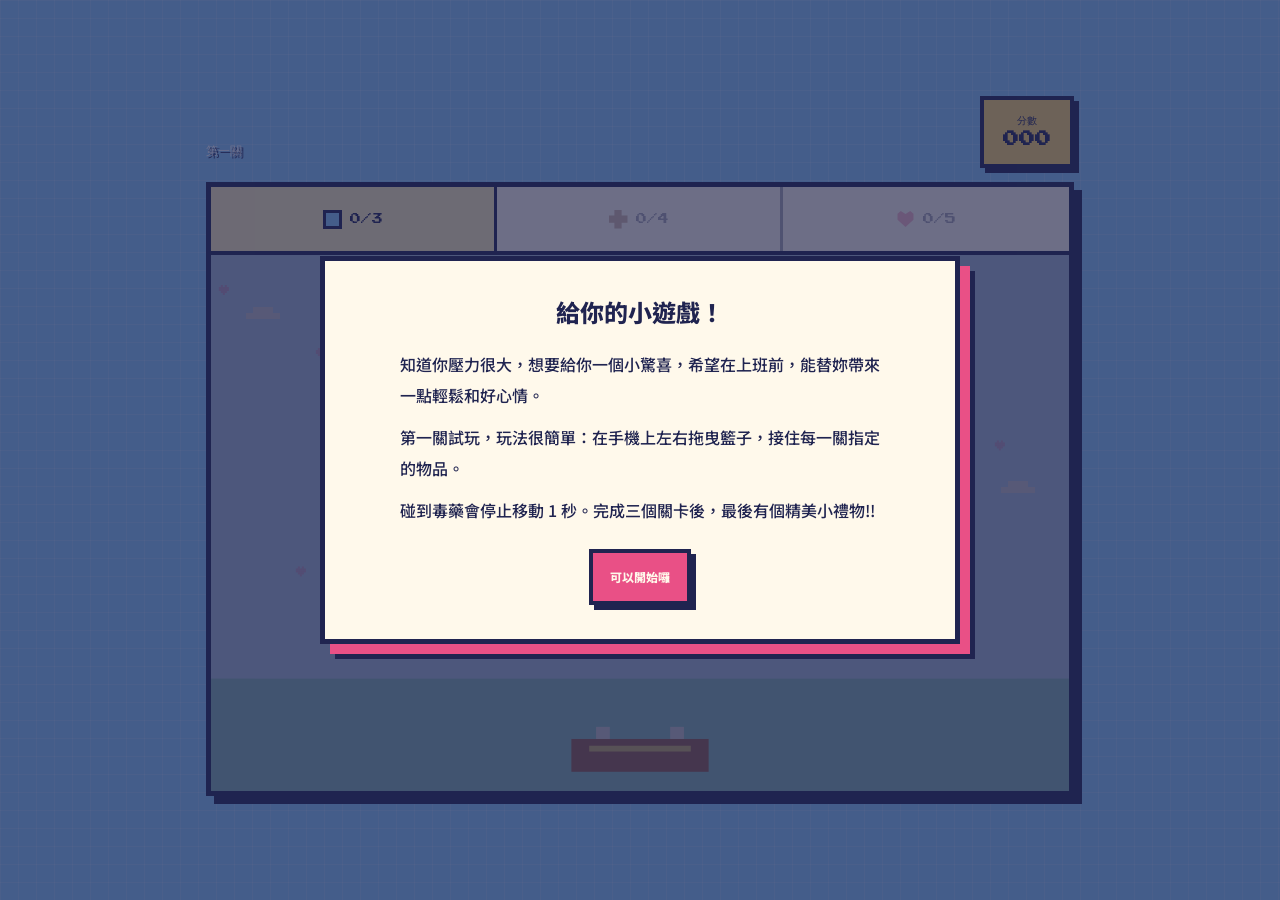
==== commit 28e5ca1f: "Add files via upload" ====
--- a/index.html
+++ b/index.html
@@ -8,17 +8,18 @@
   <title>第一天的冒險</title>
   <link rel="preconnect" href="https://fonts.googleapis.com" />
   <link rel="preconnect" href="https://fonts.gstatic.com" crossorigin />
-  <link href="https://fonts.googleapis.com/css2?family=Caveat:wght@500;700&family=Noto+Sans+TC:wght@400;500;700;800&family=Press+Start+2P&display=swap"
-    rel="stylesheet" />
+  <link
+    href="https://fonts.googleapis.com/css2?family=Caveat:wght@500;700&family=Noto+Sans+TC:wght@400;500;700;800&family=Press+Start+2P&display=swap"
+    rel="stylesheet" />
   <link rel="stylesheet" href="./styles.css" />
 </head>
 
 <body>
   <main class="game-shell">
     <header class="masthead">
-        <div>
-          <p class="eyebrow" id="eyebrow">第一關</p>
-        </div>
+      <div>
+        <p class="eyebrow" id="eyebrow">第一關</p>
+      </div>
       <div class="score" aria-label="Score"><span id="scoreLabel">分數</span><strong id="score">000</strong></div>
     </header>
 
@@ -35,17 +36,17 @@
         </div>
       </div>
     </section>
-    </main>
+  </main>
 
-    <div class="modal-backdrop" id="introBackdrop">
-      <section class="modal" role="dialog" aria-modal="true" aria-labelledby="introTitle">
-        <h2 id="introTitle">歡迎來到第一天的冒險！</h2>
-        <div class="intro-copy" id="introCopy"></div>
-        <button class="modal-button" id="introButton" type="button">我準備好了</button>
-      </section>
-    </div>
+  <div class="modal-backdrop" id="introBackdrop">
+    <section class="modal" role="dialog" aria-modal="true" aria-labelledby="introTitle">
+      <h2 id="introTitle">歡迎來到第一天的冒險！</h2>
+      <div class="intro-copy" id="introCopy"></div>
+      <button class="modal-button" id="introButton" type="button">我準備好了</button>
+    </section>
+  </div>
 
-    <div class="modal-backdrop" id="milestoneBackdrop" hidden>
+  <div class="modal-backdrop" id="milestoneBackdrop" hidden>
     <section class="modal" role="dialog" aria-modal="true" aria-labelledby="milestoneTitle">
       <h2 id="milestoneTitle">完成目標！</h2>
       <div class="stage-gallery" id="stageGallery" aria-label="Stage photo gallery" hidden>
@@ -53,9 +54,11 @@
           <img id="stagePhoto" alt="" />
         </div>
         <div class="stage-gallery-controls">
-          <button class="gallery-button" id="previousPhoto" type="button" aria-label="Previous photo" title="Previous photo">&#8249;</button>
+          <button class="gallery-button" id="previousPhoto" type="button" aria-label="Previous photo"
+            title="Previous photo">&#8249;</button>
           <span class="photo-count" id="photoCount" aria-live="polite">1 / 1</span>
-          <button class="gallery-button" id="nextPhoto" type="button" aria-label="Next photo" title="Next photo">&#8250;</button>
+          <button class="gallery-button" id="nextPhoto" type="button" aria-label="Next photo"
+            title="Next photo">&#8250;</button>
         </div>
       </div>
       <p class="note milestone-note" id="milestoneNote"></p>
@@ -74,9 +77,11 @@
           <img id="finalPhoto" alt="" />
         </div>
         <div class="stage-gallery-controls">
-          <button class="gallery-button" id="previousFinalPhoto" type="button" aria-label="Previous photo" title="Previous photo">&#8249;</button>
+          <button class="gallery-button" id="previousFinalPhoto" type="button" aria-label="Previous photo"
+            title="Previous photo">&#8249;</button>
           <span class="photo-count" id="finalPhotoCount" aria-live="polite">1 / 1</span>
-          <button class="gallery-button" id="nextFinalPhoto" type="button" aria-label="Next photo" title="Next photo">&#8250;</button>
+          <button class="gallery-button" id="nextFinalPhoto" type="button" aria-label="Next photo"
+            title="Next photo">&#8250;</button>
         </div>
       </div>
       <article class="letter" id="letter"></article>
@@ -84,8 +89,16 @@
     </section>
   </div>
 
-  <script src="./content.js"></script>
+  <div class="modal-backdrop coupon-backdrop" id="couponBackdrop" hidden>
+    <section class="modal coupon-modal" role="dialog" aria-modal="true" aria-labelledby="couponTitle">
+      <h2 id="couponTitle">禮物兌換券</h2>
+      <div class="coupon-list" id="couponList"></div>
+      <button class="modal-button" id="couponButton" type="button">收下禮物</button>
+    </section>
+  </div>
+
+  <script src="./content.js"></script>
   <script src="./script.js"></script>
 </body>
 
-</html>
+</html>
--- a/styles.css
+++ b/styles.css
@@ -336,10 +336,50 @@
   box-shadow: 1px 1px 0 var(--ink);
 }
 
-.photo-count {
-  font-size: 9px;
-  line-height: 1.4;
-}
+    .photo-count {
+      font-size: 9px;
+      line-height: 1.4;
+    }
+
+    .coupon-backdrop {
+      z-index: 5;
+    }
+
+    .coupon-modal {
+      width: min(100%, 390px);
+      padding: 24px 20px;
+    }
+
+    .coupon-list {
+      display: grid;
+      gap: 12px;
+      margin: 0 0 22px;
+    }
+
+    .coupon-item {
+      border: 3px dashed var(--pink-deep);
+      padding: 16px 14px;
+      background: #fff;
+      font-family: "Noto Sans TC", "Microsoft JhengHei", sans-serif;
+      text-align: left;
+    }
+
+    .coupon-item h3,
+    .coupon-item p {
+      margin: 0;
+    }
+
+    .coupon-item h3 {
+      margin-bottom: 7px;
+      font-size: 18px;
+      line-height: 1.45;
+    }
+
+    .coupon-item p {
+      font-size: 15px;
+      line-height: 1.7;
+      white-space: pre-line;
+    }
 
 .letter {
   margin: 0 0 25px;
@@ -454,4 +494,4 @@
     min-height: 45px;
   }
 
-}+}
